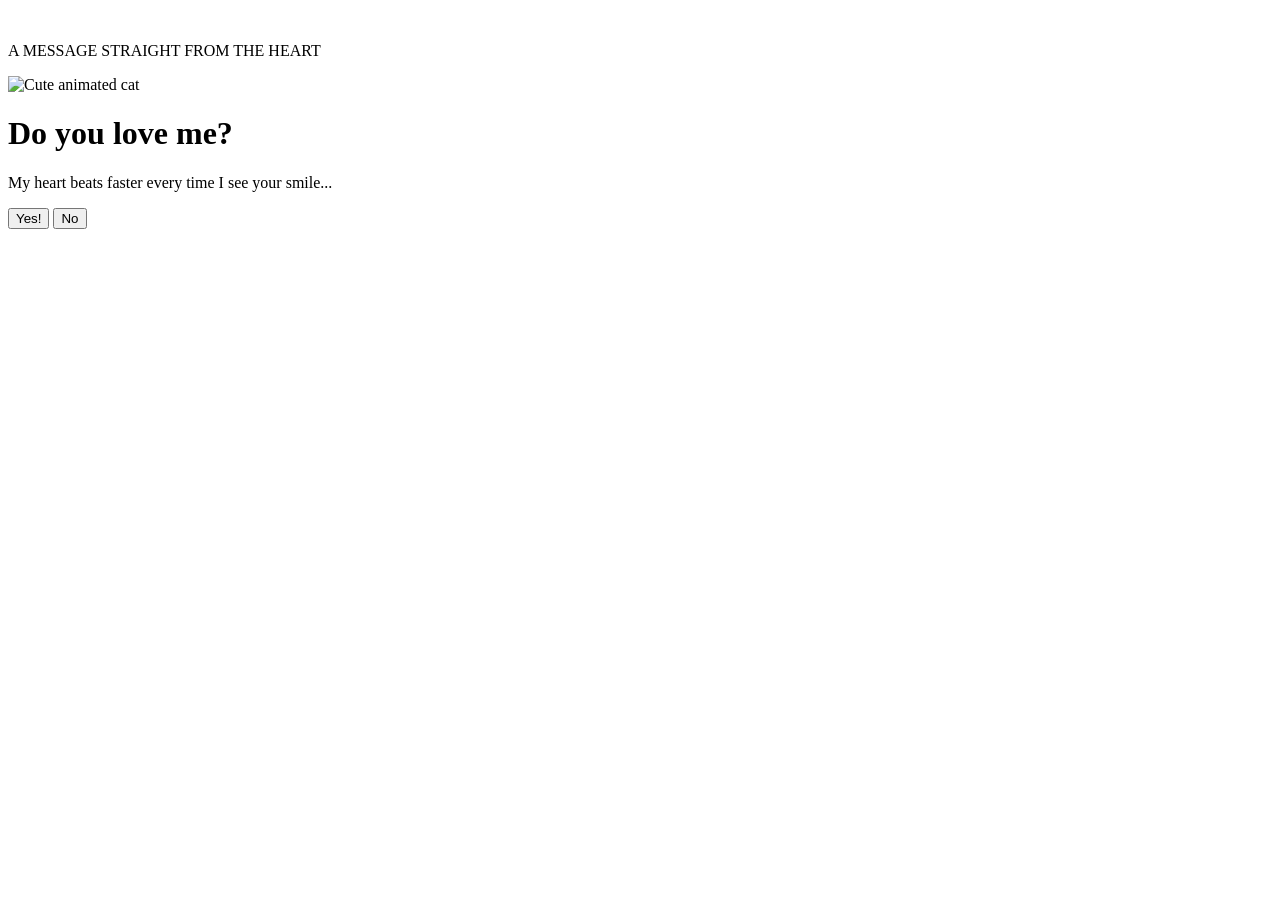
==== index.html @ beedfe88 "Update index.html" ====
​<!DOCTYPE html>
<html lang="en">
<head>
<meta charset="UTF-8">
<meta name="viewport" content="width=device-width, initial-scale=1.0">
<title>Do You Love Me?</title>
<link rel="stylesheet" href="style.css">
</head>
<body>
<div class="wrapper">
<p>A MESSAGE STRAIGHT FROM THE HEART</p>
<img src="[https://media.giphy.com/media/hyJ9ypGI5iKdwkXK2/giphy.gif](https://media.giphy.com/media/hyJ9ypGI5iKdwkXK2/giphy.gif)" alt="Cute animated cat" class="gif">
<h1>Do you love me?</h1>
<p>My heart beats faster every time I see your smile...</p>
<div class="btn-group">
<button id="yesButton" class="btn">Yes!</button>
<button id="noButton" class="btn">No</button>
</div>
</div>
<script src="script.js"></script>
</body>
</html>
---- style.css ----
​body { margin: 0; padding: 0; font-family: Arial, sans-serif; display: flex; justify-content: center; align-items: center; min-height: 100vh; background-color: #f7dcd9; }
​.wrapper { background: #ffffff; padding: 30px; border-radius: 20px; text-align: center; box-shadow: 0 10px 30px rgba(0, 0, 0, 0.1); max-width: 400px; width: 90%; }
​.gif { max-width: 100%; border-radius: 15px; }
​.question { font-size: 24px; color: #333333; margin: 20px 0; }
​.btn-group { display: flex; justify-content: center; gap: 20px; }
​.btn { padding: 10px 20px; border: none; border-radius: 10px; font-size: 16px; cursor: pointer; transition: transform 0.2s; }
​#yesButton { background-color: #f06292; color: white; }
​#noButton { background-color: #e0e0e0; color: #333333; }
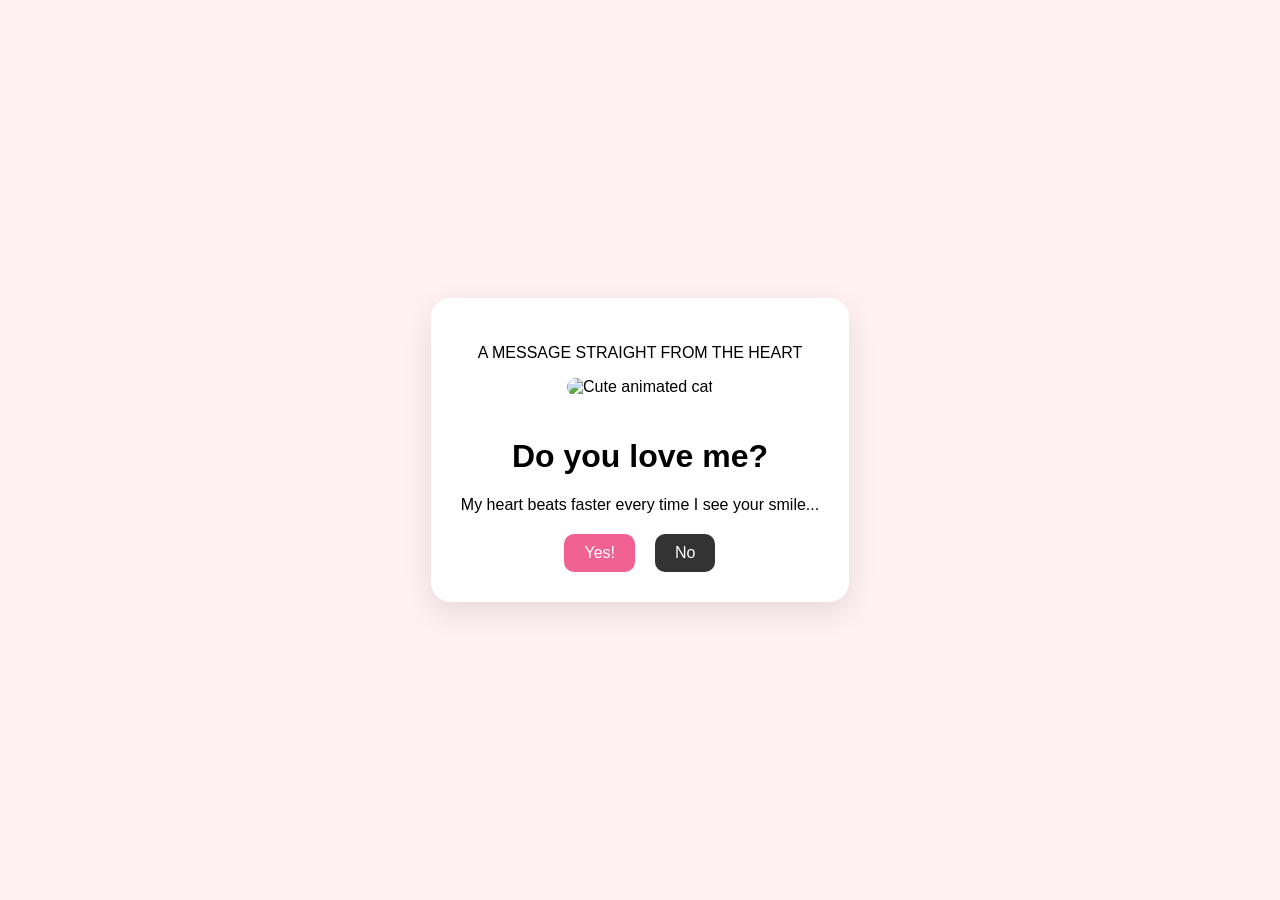
==== commit 129f8d0a: "Update index.html" ====
--- a/index.html
+++ b/index.html
@@ -1,22 +1,22 @@
-​<!DOCTYPE html>
+<!DOCTYPE html>
 <html lang="en">
 <head>
-<meta charset="UTF-8">
-<meta name="viewport" content="width=device-width, initial-scale=1.0">
-<title>Do You Love Me?</title>
-<link rel="stylesheet" href="style.css">
+    <meta charset="UTF-8">
+    <meta name="viewport" content="width=device-width, initial-scale=1.0">
+    <title>Do You Love Me?</title>
+    <link rel="stylesheet" href="style.css">
 </head>
 <body>
-<div class="wrapper">
-<p>A MESSAGE STRAIGHT FROM THE HEART</p>
-<img src="[https://media.giphy.com/media/hyJ9ypGI5iKdwkXK2/giphy.gif](https://media.giphy.com/media/hyJ9ypGI5iKdwkXK2/giphy.gif)" alt="Cute animated cat" class="gif">
-<h1>Do you love me?</h1>
-<p>My heart beats faster every time I see your smile...</p>
-<div class="btn-group">
-<button id="yesButton" class="btn">Yes!</button>
-<button id="noButton" class="btn">No</button>
-</div>
-</div>
-<script src="script.js"></script>
+    <div class="wrapper">
+        <p>A MESSAGE STRAIGHT FROM THE HEART</p>
+        <img src="https://media.giphy.com/media/hyJ9ypGI5iKdwkXK2/giphy.gif" alt="Cute animated cat" class="gif">
+        <h1>Do you love me?</h1>
+        <p>My heart beats faster every time I see your smile...</p>
+        <div class="btn-group">
+            <button id="yesButton" class="btn">Yes!</button>
+            <button id="noButton" class="btn">No</button>
+        </div>
+    </div>
+    <script src="script.js"></script>
 </body>
 </html>
--- a/style.css
+++ b/style.css
@@ -1,8 +1 @@
-​body { margin: 0; padding: 0; font-family: Arial, sans-serif; display: flex; justify-content: center; align-items: center; min-height: 100vh; background-color: #f7dcd9; }
-​.wrapper { background: #ffffff; padding: 30px; border-radius: 20px; text-align: center; box-shadow: 0 10px 30px rgba(0, 0, 0, 0.1); max-width: 400px; width: 90%; }
-​.gif { max-width: 100%; border-radius: 15px; }
-​.question { font-size: 24px; color: #333333; margin: 20px 0; }
-​.btn-group { display: flex; justify-content: center; gap: 20px; }
-​.btn { padding: 10px 20px; border: none; border-radius: 10px; font-size: 16px; cursor: pointer; transition: transform 0.2s; }
-​#yesButton { background-color: #f06292; color: white; }
-​#noButton { background-color: #e0e0e0; color: #333333; }
+body { margin: 0; padding: 0; font-family: Arial, sans-serif; display: flex; justify-content: center; align-items: center; min-height: 100vh; background: #fff0f3; } .wrapper { background: #ffffff; padding: 30px; border-radius: 20px; text-align: center; box-shadow: 0 10px 30px rgba(0, 0, 0, 0.1); max-width: 400px; } .gif { max-width: 100%; border-radius: 15px; margin-bottom: 20px; } .question { font-size: 24px; color: #333333; margin: 20px 0; } .btn-group { display: flex; justify-content: center; gap: 20px; margin-top: 20px; } .btn { padding: 10px 20px; border: none; border-radius: 10px; font-size: 16px; cursor: pointer; transition: transform 0.2s; color: white; } #yesButton { background-color: #f06292; } #noButton { background-color: #333333; }
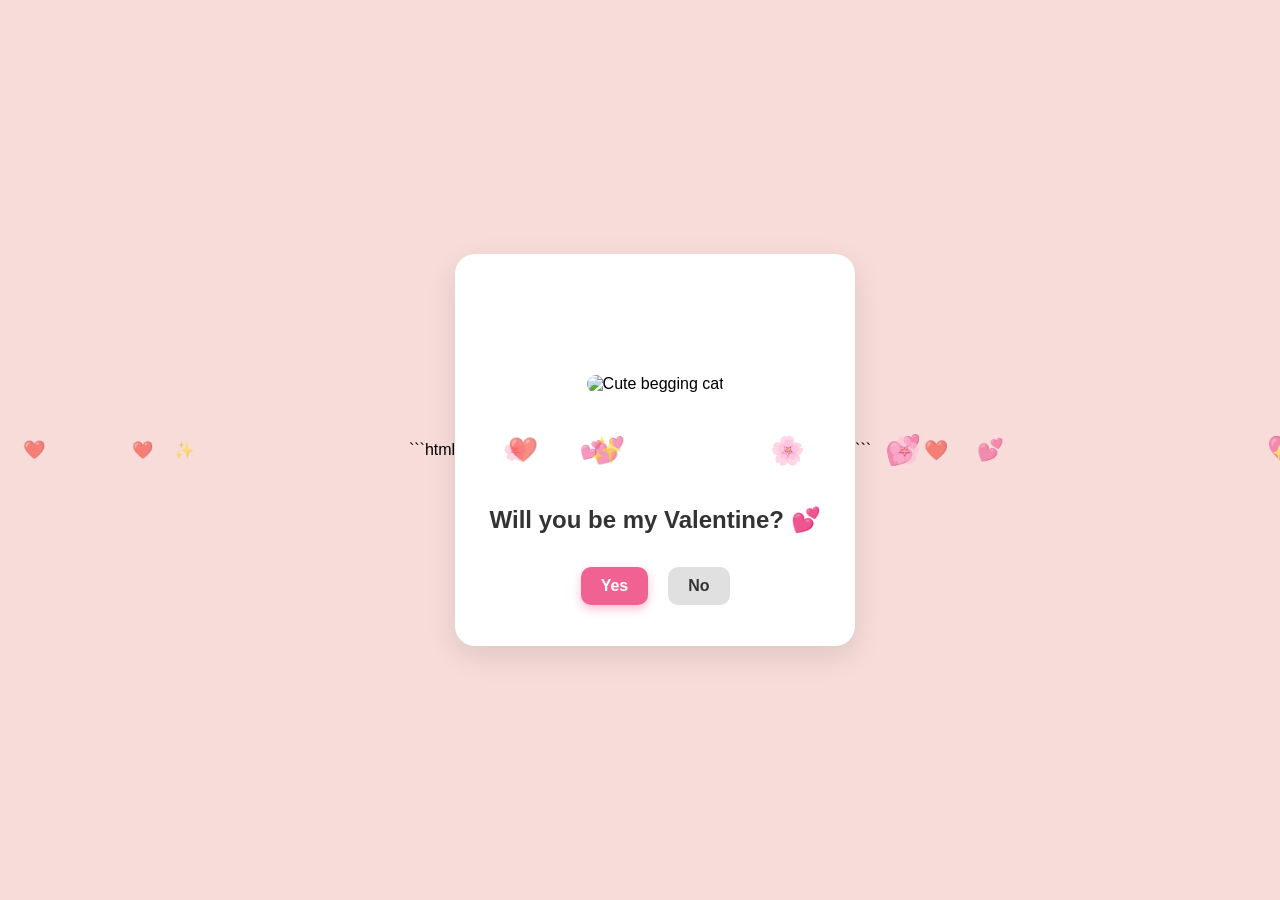
==== commit f6ae41e2: "Update index.html" ====
--- a/index.html
+++ b/index.html
@@ -1,22 +1,250 @@
+```html
 <!DOCTYPE html>
 <html lang="en">
 <head>
-    <meta charset="UTF-8">
-    <meta name="viewport" content="width=device-width, initial-scale=1.0">
-    <title>Do You Love Me?</title>
-    <link rel="stylesheet" href="style.css">
+  <meta charset="UTF-8">
+  <meta name="viewport" content="width=device-width, initial-scale=1.0">
+  <title>Will You Be My Valentine?</title>
+  <!-- Canvas Confetti Library for celebration effects -->
+  <script src="https://cdn.jsdelivr.net/npm/canvas-confetti@1.6.0/dist/confetti.browser.min.js"></script>
+  <style>
+    * {
+      box-sizing: border-box;
+    }
+    body {
+      margin: 0;
+      padding: 0;
+      font-family: Arial, sans-serif;
+      display: flex;
+      justify-content: center;
+      align-items: center;
+      min-height: 100vh;
+      background-color: #f7dcd9;
+      overflow: hidden;
+    }
+    .wrapper {
+      background: #ffffff;
+      padding: 30px;
+      border-radius: 20px;
+      text-align: center;
+      box-shadow: 0 10px 30px rgba(0, 0, 0, 0.1);
+      max-width: 400px;
+      width: 90%;
+      position: relative;
+      transition: transform 0.3s ease;
+    }
+    .gif-container {
+      width: 100%;
+      display: flex;
+      justify-content: center;
+      align-items: center;
+      min-height: 200px;
+    }
+    .gif {
+      max-width: 100%;
+      max-height: 220px;
+      border-radius: 15px;
+      object-fit: contain;
+    }
+    .question {
+      font-size: 24px;
+      color: #333333;
+      margin: 20px 0;
+      font-weight: bold;
+      line-height: 1.3;
+    }
+    .btn-group {
+      display: flex;
+      justify-content: center;
+      align-items: center;
+      gap: 20px;
+      flex-wrap: wrap;
+      min-height: 60px;
+    }
+    .btn {
+      padding: 10px 20px;
+      border: none;
+      border-radius: 10px;
+      font-size: 16px;
+      cursor: pointer;
+      transition: all 0.2s ease-in-out;
+      font-weight: bold;
+      outline: none;
+      user-select: none;
+    }
+    .btn:active {
+      transform: scale(0.95);
+    }
+    #yesButton {
+      background-color: #f06292;
+      color: white;
+      box-shadow: 0 4px 10px rgba(240, 98, 146, 0.4);
+      z-index: 10;
+    }
+    #yesButton:hover {
+      background-color: #ec407a;
+    }
+    #noButton {
+      background-color: #e0e0e0;
+      color: #333333;
+    }
+    #noButton:hover {
+      background-color: #d6d6d6;
+    }
+
+    /* Floating hearts background animation */
+    .heart {
+      position: absolute;
+      color: #f06292;
+      font-size: 20px;
+      animation: floatUp 4s linear infinite;
+      opacity: 0.6;
+      pointer-events: none;
+    }
+
+    @keyframes floatUp {
+      0% {
+        transform: translateY(100vh) rotate(0deg);
+        opacity: 0.8;
+      }
+      100% {
+        transform: translateY(-10vh) rotate(360deg);
+        opacity: 0;
+      }
+    }
+  </style>
 </head>
 <body>
-    <div class="wrapper">
-        <p>A MESSAGE STRAIGHT FROM THE HEART</p>
-        <img src="https://media.giphy.com/media/hyJ9ypGI5iKdwkXK2/giphy.gif" alt="Cute animated cat" class="gif">
-        <h1>Do you love me?</h1>
-        <p>My heart beats faster every time I see your smile...</p>
-        <div class="btn-group">
-            <button id="yesButton" class="btn">Yes!</button>
-            <button id="noButton" class="btn">No</button>
-        </div>
+
+  <!-- Card Wrapper -->
+  <div class="wrapper" id="cardWrapper">
+    <!-- Animated GIF / Illustration -->
+    <div class="gif-container">
+      <img 
+        id="valentineGif" 
+        class="gif" 
+        src="https://media.giphy.com/media/v1.Y2lkPTc5MGI3NjExcDdtZ2JiZDR0a3lvMWF4OG83cnB3MjVxZ3FkZzZsZzh4eXF4M2V6eCZlcD12MV9pbnRlcm5hbF9naWZfYnlfaWQmY3Q9Zw/cLS1YxsMxbP2w/giphy.gif" 
+        alt="Cute begging cat"
+        onerror="this.onerror=null; this.src='https://placehold.co/300x200/f06292/ffffff?text=Be+My+Valentine!';"
+      />
     </div>
-    <script src="script.js"></script>
+
+    <!-- Dynamic Heading -->
+    <h1 class="question" id="questionText">Will you be my Valentine? 💕</h1>
+
+    <!-- Button Options -->
+    <div class="btn-group" id="btnGroup">
+      <button class="btn" id="yesButton">Yes</button>
+      <button class="btn" id="noButton">No</button>
+    </div>
+  </div>
+
+  <script>
+    // Escalating messages when clicking 'No'
+    const noPhrases = [
+      "No",
+      "Are you sure? 🥺",
+      "Think again! 💭",
+      "Pleaaseee? 🙏",
+      "Don't do this to me! 💔",
+      "You're breaking my heart! 😿",
+      "I'll buy you chocolate! 🍫",
+      "Pretty please? ✨",
+      "Give it another thought! 🧐",
+      "Surely you don't mean that! 🌹",
+      "Just press YES! ❤️"
+    ];
+
+    let noCount = 0;
+    let yesScale = 1;
+    let paddingSize = 10;
+    let fontSize = 16;
+
+    const yesBtn = document.getElementById('yesButton');
+    const noBtn = document.getElementById('noButton');
+    const questionText = document.getElementById('questionText');
+    const valentineGif = document.getElementById('valentineGif');
+    const btnGroup = document.getElementById('btnGroup');
+
+    // Create ambient floating hearts background
+    function createBackgroundHearts() {
+      const heartSymbols = ['💖', '💕', '🌸', '✨', '❤️'];
+      for (let i = 0; i < 15; i++) {
+        const heart = document.createElement('div');
+        heart.className = 'heart';
+        heart.innerText = heartSymbols[Math.floor(Math.random() * heartSymbols.length)];
+        heart.style.left = Math.random() * 100 + 'vw';
+        heart.style.animationDuration = (Math.random() * 3 + 3) + 's';
+        heart.style.animationDelay = (Math.random() * 5) + 's';
+        heart.style.fontSize = (Math.random() * 15 + 15) + 'px';
+        document.body.appendChild(heart);
+      }
+    }
+
+    createBackgroundHearts();
+
+    // Event Listener for "No" Button
+    noBtn.addEventListener('click', () => {
+      noCount++;
+      
+      // Update No Button text dynamically
+      const phraseIndex = Math.min(noCount, noPhrases.length - 1);
+      noBtn.innerText = noPhrases[phraseIndex];
+
+      // Progressively grow the "Yes" button
+      yesScale += 0.35;
+      paddingSize += 4;
+      fontSize += 3;
+
+      yesBtn.style.transform = `scale(${yesScale})`;
+      yesBtn.style.padding = `${paddingSize}px ${paddingSize * 2}px`;
+      yesBtn.style.fontSize = `${fontSize}px`;
+
+      // Slightly add subtle dodge effect if pressed many times
+      if (noCount > 5) {
+        const randomX = (Math.random() - 0.5) * 40;
+        const randomY = (Math.random() - 0.5) * 40;
+        noBtn.style.transform = `translate(${randomX}px, ${randomY}px)`;
+      }
+    });
+
+    // Event Listener for "Yes" Button
+    yesBtn.addEventListener('click', () => {
+      // Trigger Happy Success Screen
+      valentineGif.src = "https://media.giphy.com/media/v1.Y2lkPTc5MGI3NjExM2ZlZzN4M3N0NDFqODR0ZWJkZzZsZzh4eXF4M2V6eCZlcD12MV9pbnRlcm5hbF9naWZfYnlfaWQmY3Q9Zw/MDJ9IbxxvDUQM/giphy.gif"; // Happy dancing cat
+      questionText.innerHTML = "Yay! I knew you'd say yes! 🎉💕";
+
+      // Hide the buttons after selection
+      btnGroup.style.display = "none";
+
+      // Trigger Confetti Celebration
+      if (typeof confetti === 'function') {
+        const duration = 3 * 1000;
+        const animationEnd = Date.now() + duration;
+
+        (function frame() {
+          confetti({
+            particleCount: 5,
+            angle: 60,
+            spread: 55,
+            origin: { x: 0 },
+            colors: ['#f06292', '#ff80ab', '#ff4081', '#ffffff']
+          });
+          confetti({
+            particleCount: 5,
+            angle: 120,
+            spread: 55,
+            origin: { x: 1 },
+            colors: ['#f06292', '#ff80ab', '#ff4081', '#ffffff']
+          });
+
+          if (Date.now() < animationEnd) {
+            requestAnimationFrame(frame);
+          }
+        })();
+      }
+    });
+  </script>
 </body>
 </html>
+```
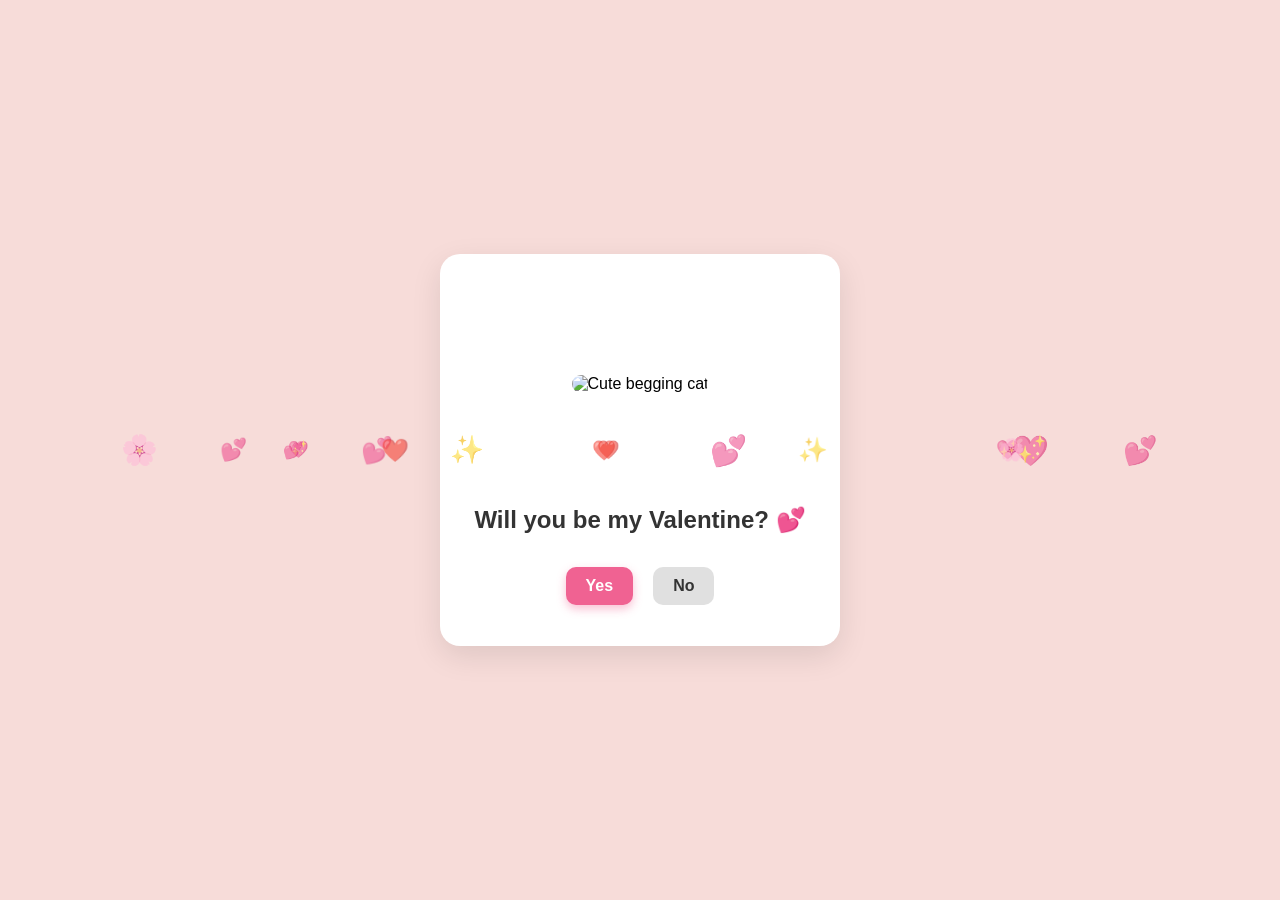
==== commit a3f68615: "Update index.html" ====
--- a/index.html
+++ b/index.html
@@ -1,4 +1,3 @@
-```html
 <!DOCTYPE html>
 <html lang="en">
 <head>
@@ -247,4 +246,3 @@
   </script>
 </body>
 </html>
-```
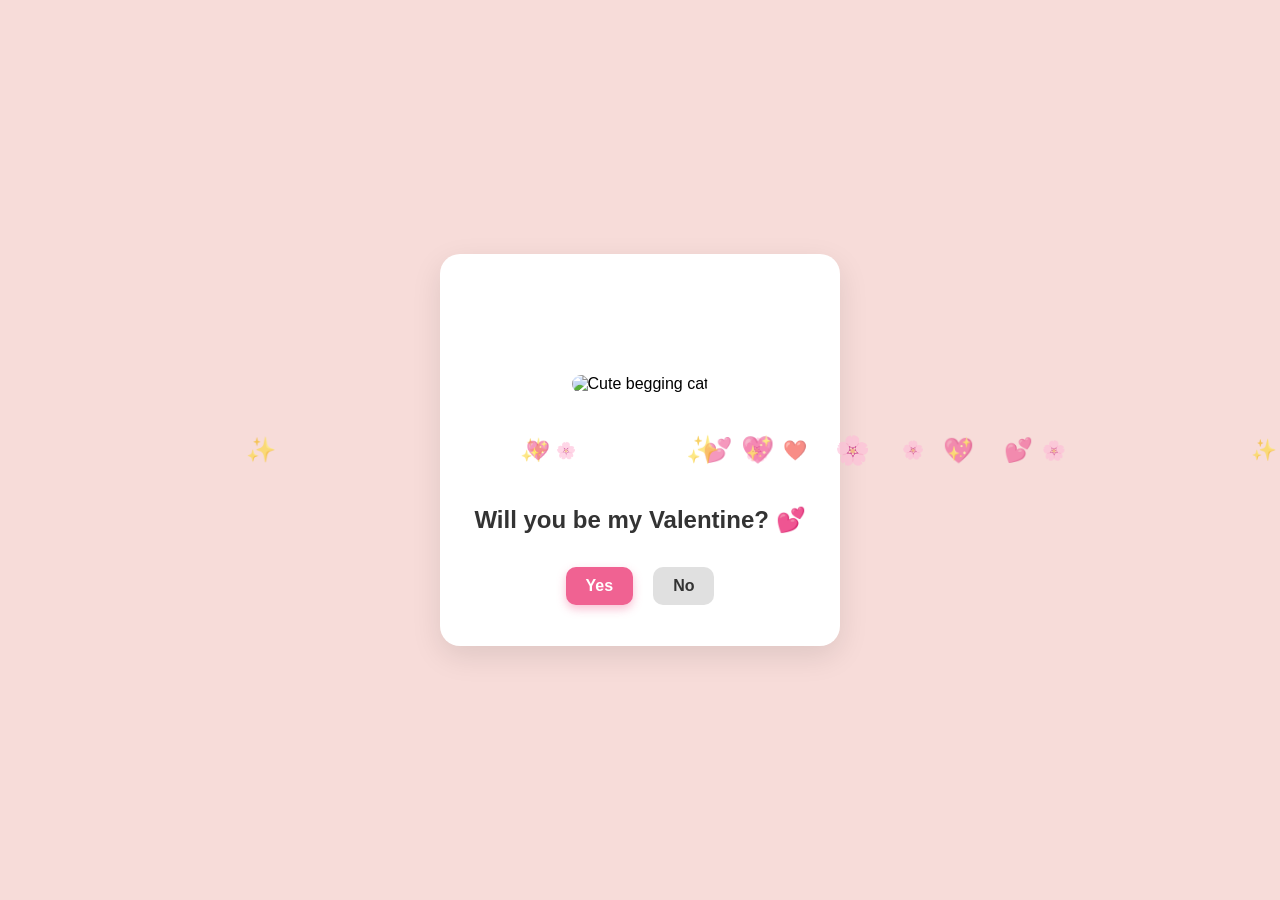
==== commit d6fcbef7: "Update index.html" ====
--- a/index.html
+++ b/index.html
@@ -244,5 +244,7 @@
       }
     });
   </script>
+<audio autoplay loop>
+  <source src=https://github.com/romadevi731-lgtm/Son-g/raw/main/atlasaudio-romantic-621598.mp3 type="audio/mp3">
 </body>
 </html>
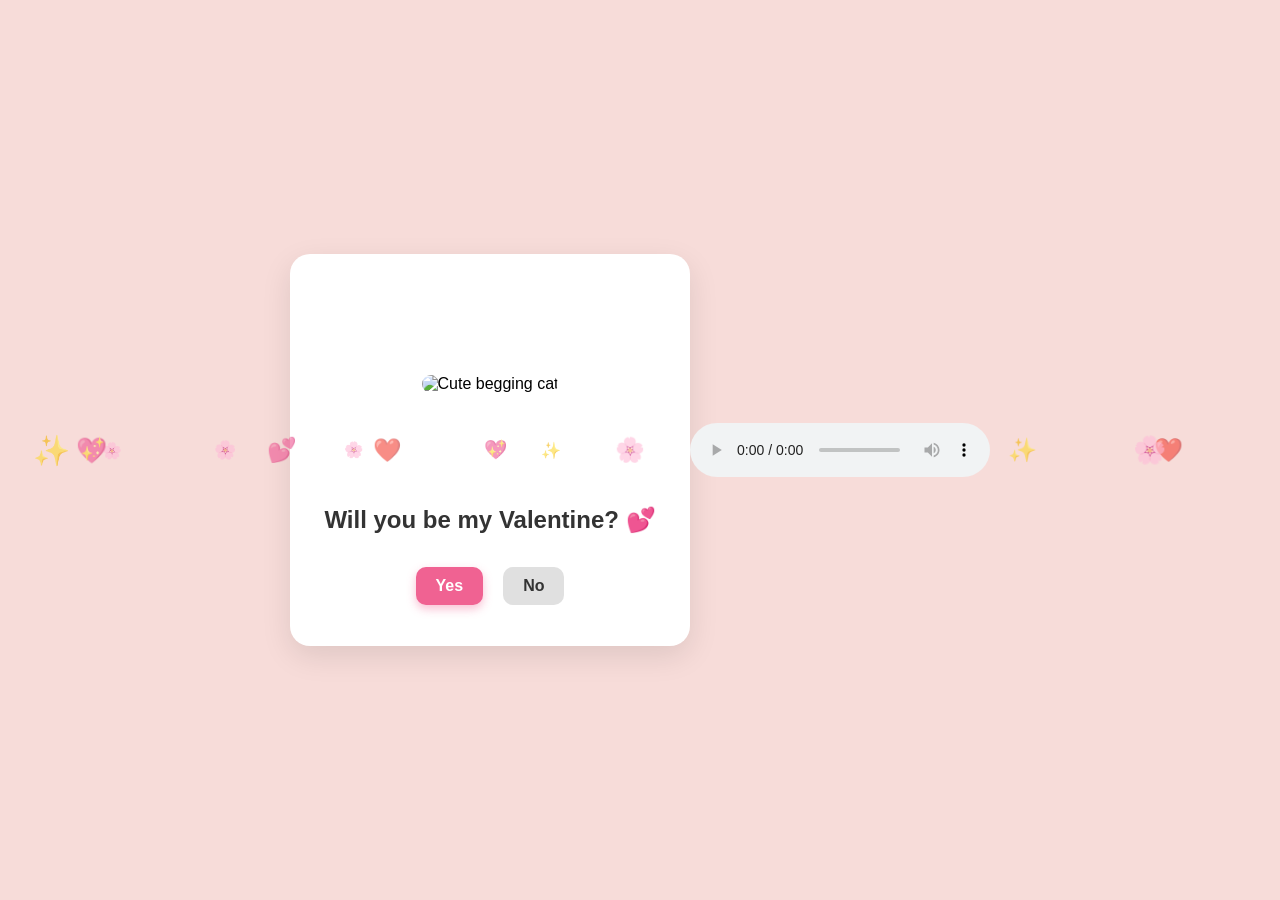
==== commit 8f87ecdb: "Update index.html" ====
--- a/index.html
+++ b/index.html
@@ -244,7 +244,7 @@
       }
     });
   </script>
-<audio autoplay loop>
+<audio autoplay loop controls>
   <source src=https://github.com/romadevi731-lgtm/Son-g/raw/main/atlasaudio-romantic-621598.mp3 type="audio/mp3">
 </body>
 </html>
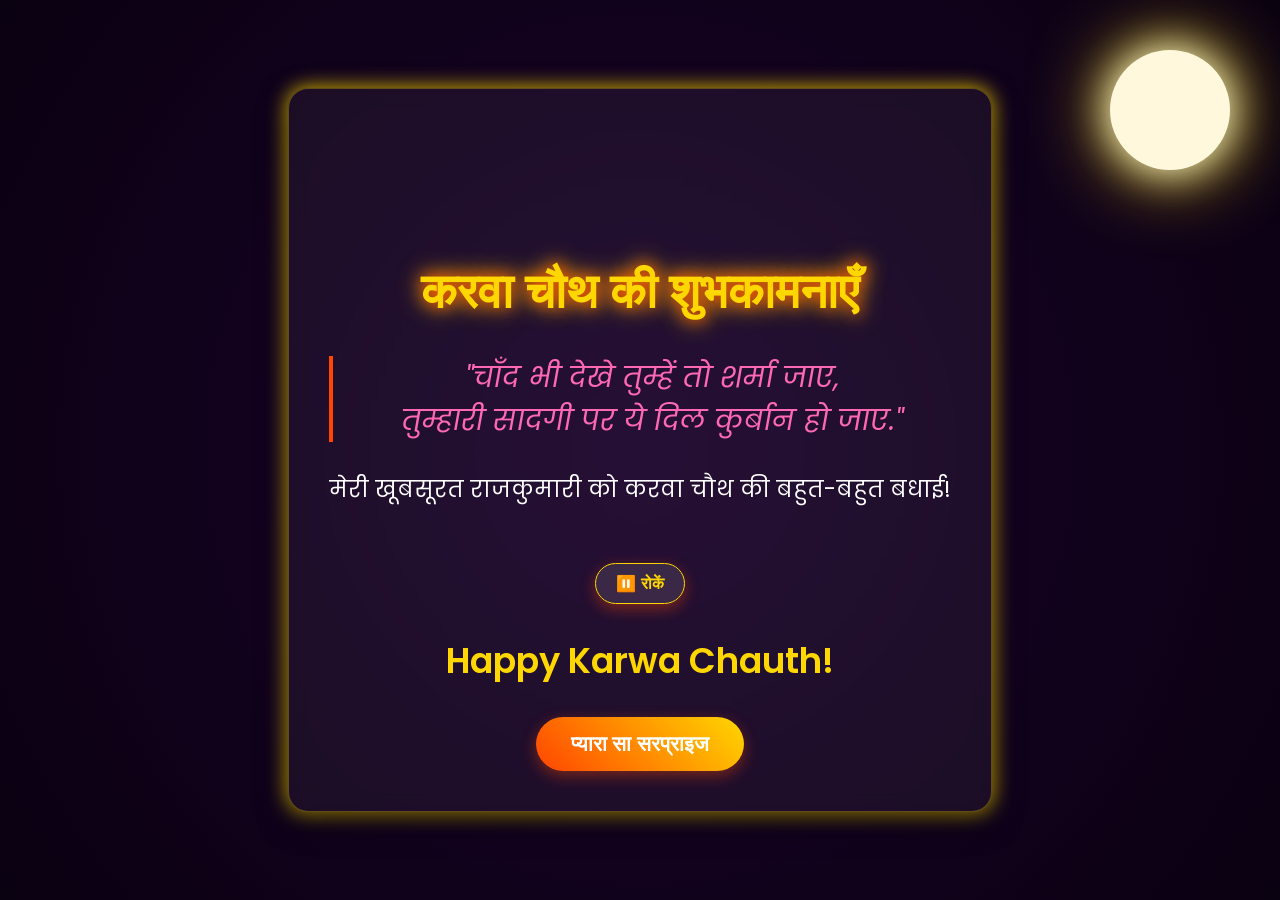
==== commit 446b84f2: "Update index.html" ====
--- a/index.html
+++ b/index.html
@@ -1,250 +1,230 @@
 <!DOCTYPE html>
-<html lang="en">
+<html lang="hi">
 <head>
-  <meta charset="UTF-8">
-  <meta name="viewport" content="width=device-width, initial-scale=1.0">
-  <title>Will You Be My Valentine?</title>
-  <!-- Canvas Confetti Library for celebration effects -->
-  <script src="https://cdn.jsdelivr.net/npm/canvas-confetti@1.6.0/dist/confetti.browser.min.js"></script>
-  <style>
-    * {
-      box-sizing: border-box;
-    }
-    body {
-      margin: 0;
-      padding: 0;
-      font-family: Arial, sans-serif;
-      display: flex;
-      justify-content: center;
-      align-items: center;
-      min-height: 100vh;
-      background-color: #f7dcd9;
-      overflow: hidden;
-    }
-    .wrapper {
-      background: #ffffff;
-      padding: 30px;
-      border-radius: 20px;
-      text-align: center;
-      box-shadow: 0 10px 30px rgba(0, 0, 0, 0.1);
-      max-width: 400px;
-      width: 90%;
-      position: relative;
-      transition: transform 0.3s ease;
-    }
-    .gif-container {
-      width: 100%;
-      display: flex;
-      justify-content: center;
-      align-items: center;
-      min-height: 200px;
-    }
-    .gif {
-      max-width: 100%;
-      max-height: 220px;
-      border-radius: 15px;
-      object-fit: contain;
-    }
-    .question {
-      font-size: 24px;
-      color: #333333;
-      margin: 20px 0;
-      font-weight: bold;
-      line-height: 1.3;
-    }
-    .btn-group {
-      display: flex;
-      justify-content: center;
-      align-items: center;
-      gap: 20px;
-      flex-wrap: wrap;
-      min-height: 60px;
-    }
-    .btn {
-      padding: 10px 20px;
-      border: none;
-      border-radius: 10px;
-      font-size: 16px;
-      cursor: pointer;
-      transition: all 0.2s ease-in-out;
-      font-weight: bold;
-      outline: none;
-      user-select: none;
-    }
-    .btn:active {
-      transform: scale(0.95);
-    }
-    #yesButton {
-      background-color: #f06292;
-      color: white;
-      box-shadow: 0 4px 10px rgba(240, 98, 146, 0.4);
-      z-index: 10;
-    }
-    #yesButton:hover {
-      background-color: #ec407a;
-    }
-    #noButton {
-      background-color: #e0e0e0;
-      color: #333333;
-    }
-    #noButton:hover {
-      background-color: #d6d6d6;
-    }
-
-    /* Floating hearts background animation */
-    .heart {
-      position: absolute;
-      color: #f06292;
-      font-size: 20px;
-      animation: floatUp 4s linear infinite;
-      opacity: 0.6;
-      pointer-events: none;
-    }
-
-    @keyframes floatUp {
-      0% {
-        transform: translateY(100vh) rotate(0deg);
-        opacity: 0.8;
-      }
-      100% {
-        transform: translateY(-10vh) rotate(360deg);
-        opacity: 0;
-      }
-    }
-  </style>
+    <meta charset="UTF-8">
+    <meta name="viewport" content="width=device-width, initial-scale=1.0">
+    <title>करवा चौथ की शुभकामनाएँ</title>
+    <style>
+        @import url('https://fonts.googleapis.com/css2?family=Cinzel+Decorative:wght@700&family=Poppins:wght@300;400;600&display=swap');
+
+        body {
+            margin: 0;
+            padding: 0;
+            background: radial-gradient(circle at center, #1b032b 0%, #0a0111 100%);
+            color: #ffd700;
+            font-family: 'Poppins', sans-serif;
+            overflow-x: hidden;
+            display: flex;
+            flex-direction: column;
+            align-items: center;
+            justify-content: center;
+            min-height: 100vh;
+        }
+
+        .container {
+            text-align: center;
+            background: rgba(255, 255, 255, 0.05);
+            padding: 40px;
+            border-radius: 20px;
+            box-shadow: 0 10px 30px rgba(0, 0, 0, 0.5), 0 0 20px #ffd700;
+            border: 1px solid rgba(255, 215, 0, 0.3);
+            backdrop-filter: blur(10px);
+            max-width: 80%;
+            z-index: 2;
+        }
+
+        h1 {
+            font-family: 'Cinzel Decorative', serif;
+            font-size: 3rem;
+            margin-bottom: 20px;
+            text-shadow: 0 0 15px #ff4500, 0 0 25px #ffd700;
+            animation: glow 2s infinite alternate;
+        }
+
+        p {
+            font-size: 1.4rem;
+            margin: 15px 0;
+            line-height: 1.6;
+            color: #fff;
+        }
+
+        .shayari {
+            font-size: 1.8rem;
+            font-weight: 400;
+            color: #ff69b4;
+            margin: 30px 0;
+            font-style: italic;
+            border-left: 4px solid #ff4500;
+            padding-left: 20px;
+        }
+
+        .wish {
+            font-size: 2.2rem;
+            font-weight: 600;
+            color: #ffd700;
+            margin-top: 30px;
+        }
+
+        .moon {
+            position: absolute;
+            top: 50px;
+            right: 50px;
+            width: 120px;
+            height: 120px;
+            background: #fff8dc;
+            border-radius: 50%;
+            box-shadow: 0 0 40px #ffffe0, 0 0 80px #ffd700;
+            z-index: 1;
+            animation: float 4s ease-in-out infinite alternate;
+        }
+
+        .diya {
+            width: 80px;
+            height: 80px;
+            background: url('https://cdn-icons-png.flaticon.com/512/3389/3389146.png') no-repeat center/contain;
+            margin: 20px auto;
+            animation: flicker 1s infinite alternate;
+        }
+
+        .stars {
+            position: absolute;
+            top: 0;
+            left: 0;
+            width: 100%;
+            height: 100%;
+            z-index: 0;
+            background: url('https://www.transparenttextures.com/patterns/stardust.png');
+        }
+
+        button {
+            background: linear-gradient(45deg, #ff4500, #ffd700);
+            color: #fff;
+            border: none;
+            padding: 15px 35px;
+            font-size: 1.3rem;
+            font-weight: 600;
+            border-radius: 50px;
+            cursor: pointer;
+            margin-top: 30px;
+            transition: transform 0.3s, box-shadow 0.3s;
+            box-shadow: 0 5px 15px rgba(255, 69, 0, 0.4);
+        }
+
+        button:hover {
+            transform: scale(1.05);
+            box-shadow: 0 0 20px #ff4500, 0 0 30px #ffd700;
+        }
+
+        #surprise {
+            display: none;
+            margin-top: 25px;
+            font-size: 1.6rem;
+            color: #ffb6c1;
+            font-weight: 600;
+            animation: popIn 0.5s ease-in-out;
+        }
+
+        .audio-controls {
+            margin-top: 25px;
+            display: flex;
+            justify-content: center;
+            gap: 15px;
+        }
+
+        .audio-btn {
+            background: rgba(255, 255, 255, 0.1);
+            color: #ffd700;
+            border: 1px solid #ffd700;
+            padding: 10px 20px;
+            border-radius: 30px;
+            cursor: pointer;
+            font-size: 1rem;
+            transition: background 0.3s;
+        }
+
+        .audio-btn:hover {
+            background: rgba(255, 215, 0, 0.2);
+        }
+
+        @keyframes glow {
+            from { text-shadow: 0 0 10px #ff4500, 0 0 20px #ffd700; }
+            to { text-shadow: 0 0 20px #ff69b4, 0 0 40px #ffa500; }
+        }
+
+        @keyframes float {
+            0% { transform: translateY(0); }
+            100% { transform: translateY(-15px); }
+        }
+
+        @keyframes flicker {
+            0% { opacity: 0.8; transform: scale(0.95); }
+            100% { opacity: 1; transform: scale(1.05); }
+        }
+
+        @keyframes popIn {
+            0% { transform: scale(0); opacity: 0; }
+            100% { transform: scale(1); opacity: 1; }
+        }
+
+        @media (max-width: 600px) {
+            h1 { font-size: 2.2rem; }
+            .moon { width: 80px; height: 80px; top: 20px; right: 20px; }
+            .container { padding: 25px; }
+            .shayari { font-size: 1.4rem; padding-left: 15px; }
+        }
+    </style>
 </head>
 <body>
-
-  <!-- Card Wrapper -->
-  <div class="wrapper" id="cardWrapper">
-    <!-- Animated GIF / Illustration -->
-    <div class="gif-container">
-      <img 
-        id="valentineGif" 
-        class="gif" 
-        src="https://media.giphy.com/media/v1.Y2lkPTc5MGI3NjExcDdtZ2JiZDR0a3lvMWF4OG83cnB3MjVxZ3FkZzZsZzh4eXF4M2V6eCZlcD12MV9pbnRlcm5hbF9naWZfYnlfaWQmY3Q9Zw/cLS1YxsMxbP2w/giphy.gif" 
-        alt="Cute begging cat"
-        onerror="this.onerror=null; this.src='https://placehold.co/300x200/f06292/ffffff?text=Be+My+Valentine!';"
-      />
+    <div class="stars"></div>
+    <div class="moon"></div>
+
+    <div class="container">
+        <div class="diya"></div>
+        <h1>करवा चौथ की शुभकामनाएँ</h1>
+        
+        <div class="shayari">
+            "चाँद भी देखे तुम्हें तो शर्मा जाए,<br>
+            तुम्हारी सादगी पर ये दिल कुर्बान हो जाए."
+        </div>
+
+        <p>मेरी खूबसूरत राजकुमारी को करवा चौथ की बहुत-बहुत बधाई!</p>
+
+        <div class="audio-controls">
+            <button class="audio-btn" onclick="pauseAudio()">⏸️ रोकें</button>
+        </div>
+
+        <!-- Audio element with autoplay and loop -->
+        <audio id="background-audio" autoplay loop>
+            <source src="https://raw.githubusercontent.com/username/repo/main/audio/ZameenSeAasmanTakHum.mp3" type="audio/mpeg">
+            Your browser does not support the audio element.
+        </audio>
+
+        <div class="wish">Happy Karwa Chauth!</div>
+        <button onclick="reveal()">प्यारा सा सरप्राइज</button>
+        <div id="surprise">✨ तुम्हारी एक मुस्कान मेरी पूरी दुनिया रोशन कर देती है, Happy Karwa Chauth my love! ❤️</div>
     </div>
 
-    <!-- Dynamic Heading -->
-    <h1 class="question" id="questionText">Will you be my Valentine? 💕</h1>
-
-    <!-- Button Options -->
-    <div class="btn-group" id="btnGroup">
-      <button class="btn" id="yesButton">Yes</button>
-      <button class="btn" id="noButton">No</button>
-    </div>
-  </div>
-
-  <script>
-    // Escalating messages when clicking 'No'
-    const noPhrases = [
-      "No",
-      "Are you sure? 🥺",
-      "Think again! 💭",
-      "Pleaaseee? 🙏",
-      "Don't do this to me! 💔",
-      "You're breaking my heart! 😿",
-      "I'll buy you chocolate! 🍫",
-      "Pretty please? ✨",
-      "Give it another thought! 🧐",
-      "Surely you don't mean that! 🌹",
-      "Just press YES! ❤️"
-    ];
-
-    let noCount = 0;
-    let yesScale = 1;
-    let paddingSize = 10;
-    let fontSize = 16;
-
-    const yesBtn = document.getElementById('yesButton');
-    const noBtn = document.getElementById('noButton');
-    const questionText = document.getElementById('questionText');
-    const valentineGif = document.getElementById('valentineGif');
-    const btnGroup = document.getElementById('btnGroup');
-
-    // Create ambient floating hearts background
-    function createBackgroundHearts() {
-      const heartSymbols = ['💖', '💕', '🌸', '✨', '❤️'];
-      for (let i = 0; i < 15; i++) {
-        const heart = document.createElement('div');
-        heart.className = 'heart';
-        heart.innerText = heartSymbols[Math.floor(Math.random() * heartSymbols.length)];
-        heart.style.left = Math.random() * 100 + 'vw';
-        heart.style.animationDuration = (Math.random() * 3 + 3) + 's';
-        heart.style.animationDelay = (Math.random() * 5) + 's';
-        heart.style.fontSize = (Math.random() * 15 + 15) + 'px';
-        document.body.appendChild(heart);
-      }
-    }
-
-    createBackgroundHearts();
-
-    // Event Listener for "No" Button
-    noBtn.addEventListener('click', () => {
-      noCount++;
-      
-      // Update No Button text dynamically
-      const phraseIndex = Math.min(noCount, noPhrases.length - 1);
-      noBtn.innerText = noPhrases[phraseIndex];
-
-      // Progressively grow the "Yes" button
-      yesScale += 0.35;
-      paddingSize += 4;
-      fontSize += 3;
-
-      yesBtn.style.transform = `scale(${yesScale})`;
-      yesBtn.style.padding = `${paddingSize}px ${paddingSize * 2}px`;
-      yesBtn.style.fontSize = `${fontSize}px`;
-
-      // Slightly add subtle dodge effect if pressed many times
-      if (noCount > 5) {
-        const randomX = (Math.random() - 0.5) * 40;
-        const randomY = (Math.random() - 0.5) * 40;
-        noBtn.style.transform = `translate(${randomX}px, ${randomY}px)`;
-      }
-    });
-
-    // Event Listener for "Yes" Button
-    yesBtn.addEventListener('click', () => {
-      // Trigger Happy Success Screen
-      valentineGif.src = "https://media.giphy.com/media/v1.Y2lkPTc5MGI3NjExM2ZlZzN4M3N0NDFqODR0ZWJkZzZsZzh4eXF4M2V6eCZlcD12MV9pbnRlcm5hbF9naWZfYnlfaWQmY3Q9Zw/MDJ9IbxxvDUQM/giphy.gif"; // Happy dancing cat
-      questionText.innerHTML = "Yay! I knew you'd say yes! 🎉💕";
-
-      // Hide the buttons after selection
-      btnGroup.style.display = "none";
-
-      // Trigger Confetti Celebration
-      if (typeof confetti === 'function') {
-        const duration = 3 * 1000;
-        const animationEnd = Date.now() + duration;
-
-        (function frame() {
-          confetti({
-            particleCount: 5,
-            angle: 60,
-            spread: 55,
-            origin: { x: 0 },
-            colors: ['#f06292', '#ff80ab', '#ff4081', '#ffffff']
-          });
-          confetti({
-            particleCount: 5,
-            angle: 120,
-            spread: 55,
-            origin: { x: 1 },
-            colors: ['#f06292', '#ff80ab', '#ff4081', '#ffffff']
-          });
-
-          if (Date.now() < animationEnd) {
-            requestAnimationFrame(frame);
-          }
-        })();
-      }
-    });
-  </script>
-<audio autoplay loop controls>
-  <source src=https://github.com/romadevi731-lgtm/Son-g/raw/main/atlasaudio-romantic-621598.mp3 type="audio/mp3">
+    <script>
+        var audio = document.getElementById("background-audio");
+
+        function pauseAudio() {
+            if (audio.paused) {
+                audio.play();
+                document.querySelector('.audio-btn').innerText = "⏸️ रोकें";
+            } else {
+                audio.pause();
+                document.querySelector('.audio-btn').innerText = "▶️ चलाएं";
+            }
+        }
+
+        function reveal() {
+            var surprise = document.getElementById('surprise');
+            if (surprise.style.display === 'block') {
+                surprise.style.display = 'none';
+            } else {
+                surprise.style.display = 'block';
+            }
+        }
+    </script>
 </body>
 </html>
